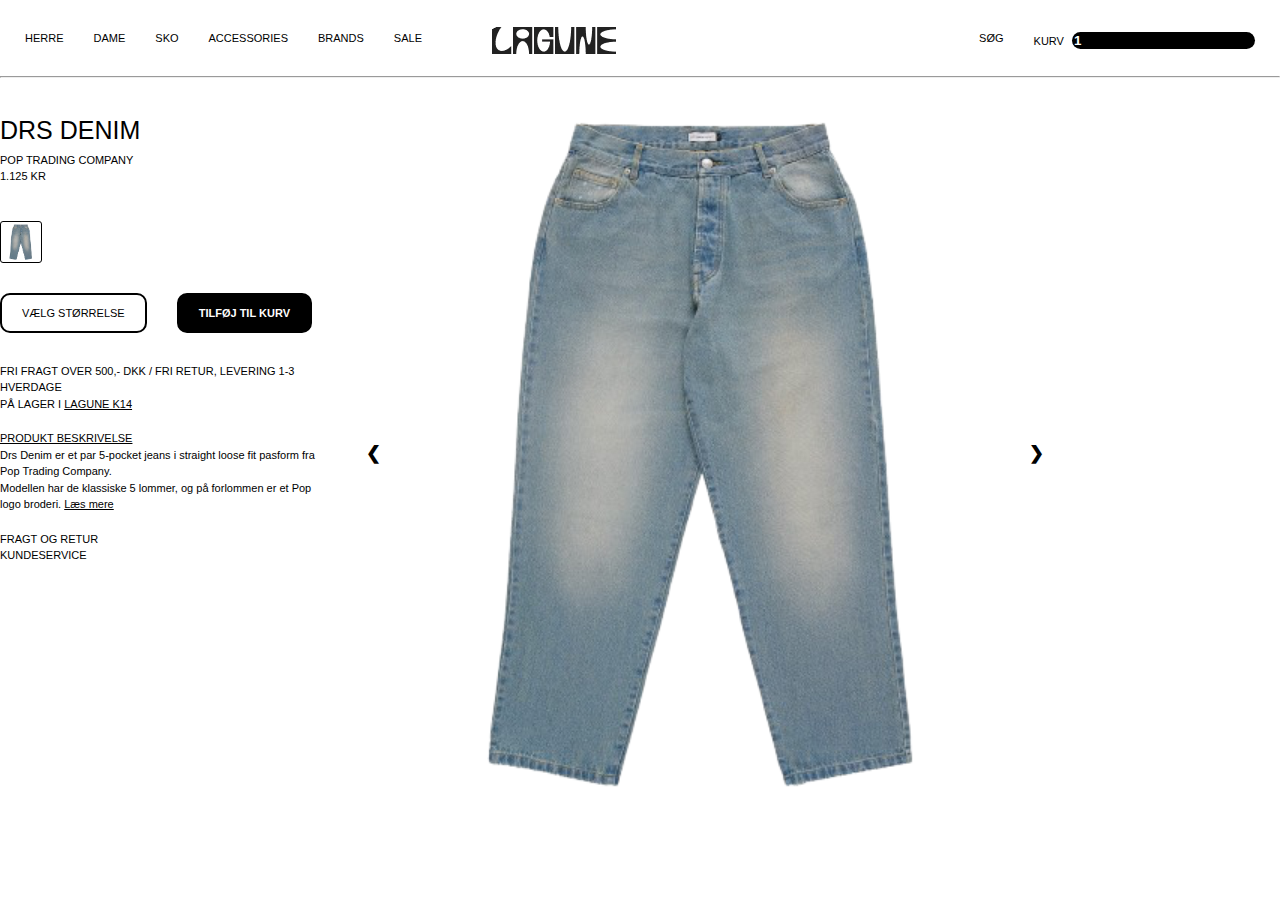
==== index.html @ 2e5c6bef "index.html" ====
<!DOCTYPE html>
<html lang="da">
<head>
    <script src="javascript.js" defer></script>
    <script src="https://ajax.googleapis.com/ajax/libs/jquery/3.7.1/jquery.min.js"></script>
    <link rel="stylesheet" href="javascript.css">
    <meta charset="UTF-8">
    <meta name="viewport" content="width=device-width, initial-scale=1.0">
    <title>Document</title>
</head>
<body>
    <nav>
        <ul class="ulvenstre">
            <li><a href="#">HERRE</a></li>
            <li><a href="#">DAME</a></li>
            <li><a href="#">SKO</a></li>
            <li><a href="#">ACCESSORIES</a></li>
            <li><a href="#">BRANDS</a></li>
            <li><a href="#">SALE</a></li>
        </ul>
            <img class="lagunelogo" src="images/logo.png" alt="lagune logo">
        <ul class="ulhoejre">
            <li>SØG</li>
            <li id="kurv"><a href="kurv.html">KURV <input id="kurvtal" value="1"></input></a></li>
        </ul>
    </nav>
        <hr>
    <div class="storeflex">
        <div>
            <br>
            <br>
            <h1>DRS DENIM</h1>
            <p>POP TRADING COMPANY</p>
            <p>1.125 KR</p>
            <br>
            <br>
            <div class="horisontalt">
                <div class="borderbox"><img src="images/pantsfront.png" alt="produktbillede forfra"></div>
            </div>
        <div class="knapletter">
            <div id="stoerrelsedropdown"></div>
            <div id="tilfoejtilkurv"></div>
        </div>
            <p>FRI FRAGT OVER 500,- DKK / FRI RETUR, LEVERING 1-3 HVERDAGE</p>
            <p>PÅ LAGER I <u>LAGUNE K14</u></p>
            <br>
            <p><u>PRODUKT BESKRIVELSE</u></p>
            <p>Drs Denim er et par 5-pocket jeans i straight loose fit pasform fra Pop Trading Company. 
            <p>Modellen har de klassiske 5 lommer, og på forlommen er et Pop logo broderi.<span> <u>Læs mere</u></span> </p><br>
            <p>FRAGT OG RETUR</p>
            <p>KUNDESERVICE</p>
        </div>
        <div>
            <main></main>
        </div>
    </div>
</body>
</html>
---- javascript.css ----
*{
    font-family: "HaasGrotesk", Helvetica, sans-serif; margin: 0;
}
/*Vincent*/
.ulvenstre{
    list-style-type: none;
    display: flex;
    flex-direction: row;
    padding: 10px;
    margin-top: 10px;
}
.ulhoejre{
    list-style-type: none;
    display: flex;
    flex-direction: row;
    padding: 10px;
    justify-content: flex-end;
    margin-top: 10px;
}
ul li{
    margin: 10px 15px 0px 15px;
}

nav {
    display: flex;
    justify-content: space-between; 
    padding-top: 2px;
    font-size: 11px; 
}

.split {
    height: 100%;
    width: 50%;
    position: fixed;
    z-index: 1;
    top: 0;
    overflow-x: hidden;
    padding-top: 20px;
  }

  .left {
    left: 0;
  }
  
  .right {
    right: 0;
}

p{
    font-size: 11px;
    line-height: 1.5em;
    font-weight: 500;
}

h1 {
    font-size: 25px;
    line-height: 1.3em;
    margin-bottom: 5px;
    font-weight: 500;
}

.borderbox{
    border:1px solid black;
    height: 40px;
    width: 40px;
    display: flex;
    flex-direction: row;
    margin-right: 8px;
    border-radius: 3px;
}

.horisontalt{
    display: flex;
    flex-direction: row;
}

.stortbillede{
    float: right;
    margin-right: 200px;
    height: 750px;
    width: 750px;
}

.lagunelogo{
    padding-top: 10px;
    width: 179px;
    height: 64px;
    margin-right: 300px;
}

/*fjener texdecoration under link*/

a{
    text-decoration: none;
    color: black;
}

/* Kurv hoover effect*/
a:hover {
    border: 1px solid black;
    border-radius: 3px;
    margin: 5px;
  }

/*.kurvheader{
    grid-template-columns: repeat(9, 1fr);
    gap: 30px;
    z-index: 1;
    padding-bottom: 10px;
    list-style-type: none;
    display: flex;
    flex-direction: row;
    padding: 10px;
    font-size: 11px;
    color: #9e9e9e;
    justify-content: space-between;
}

.kurvheader__indhold{

    grid-template-columns: repeat(9, 1fr);
    gap: 30px;
    z-index: 1;
    padding-bottom: 10px;
    display: flex;
    flex-direction: row;
    padding: 10px;
    font-size: 11px;
    color: #000000;
    justify-content: space-between;
}

.kurvheader__indhold--img{
    max-width: 100px;
    height: auto;
}*/
table {
    border-collapse: collapse;
    width: 100%;
  }
  
  td, th {
    text-align: left;
    padding: 8px;
  }
  
  tr:nth-child(even) {
    background-color: #fff;
  }

  .storeflex{
    display: flex;
    flex-direction: row;
    justify-content: space-around;
  }

  .checkoutbutton{
    background-color: black;
    border-radius: 5px;
    color: white;
    border: none;
    padding: 10px 20px;
    font-size: 16px;
    cursor: pointer;
  }















/*Andreas*/


.slideshow-wrapper {
    display: flex;
    justify-content: right; 
    flex-direction: row;

}


.slideshow-container {
    max-width: 1000px;
    position: relative; 
    margin: 0;
    
}


.prev, .next {
    cursor: pointer;
    position: absolute; 
    top: 50%;
    transform: translateY(-50%);
    padding: 16px;
    color: rgb(0, 0, 0);
    font-weight: bold;
    font-size: 18px;
    border-radius: 10px;
    user-select: none;
    transition: 0.1s;

}

.prev {
    left: 20px;
}

.next {
    right: 220px;
}

/*Frederik*/

.add-to-cart {
    background-color: #000;
    color: #fff;
    border: 2px solid black;
    padding: 12px 20px;
    font-size: 11px;
    font-weight: bold;
    text-transform: uppercase;
    cursor: pointer;
    min-width: 130px;
    transition: background-color 0.3s ease, transform 0.2s ease;
    border-radius: 10px;
    display: block;
   margin-left: 30px;
}

.add-to-cart:hover {
    background-color: #ffffff;
    border-radius: 5px;
    color: #000;
    border: 2px solid black;
}

.add-to-cart:active {
    background-color: #ffffff;
    border: #000;
    border-radius: 5px;
    color: #000;
}

#kurvtal{
    border: none;
    color:white;
    font-weight: bold;
    border-radius: 999px;
    width: fit-content;
    margin-left: 5px;
    background-color:black;
    justify-content: center;
}


















/*Sebastian*/




.knapletter {
    /*position: relative;
    display: inline-block;*/
display: flex;
flex-direction: row;
margin-bottom: 30px;
margin-top: 30px;
    
}

.stoerrelseknap {
    background-color: #ffffff;
    cursor: pointer;
    font-size: 11px;
    padding: 12px 20px;
    /*font-weight: 200;*/
    border: 2px solid black;
    border-radius: 10px;
    min-width: 130px;
    text-align: end;
}

.stoerrelseknap:hover {
    background-color: black;
    color: white;
}

.stoerrelserClass {
    /*display: none;*/
    position: absolute;
    overflow: auto;
    min-width: 130px;
    z-index: 1;
    background-color: #f2f2f2;
    border: 2px solid black;
    border-radius: 10px;
    box-shadow: 5px 5px 10px 0px rgba(0,0,0,0.2);
}

.stoerrelserClass p {
    /*display: block;*/
    font-size: 11px;
    padding: 10px;
    /*font-weight: 500;*/
    cursor: pointer;
    border: 1px solid black;
    text-align: end;
}

.stoerrelserClass P:hover {
    background-color: black;
    color: white;
}
/*
.show {
    display: block;
}

.hide {
    display: none;
}*/
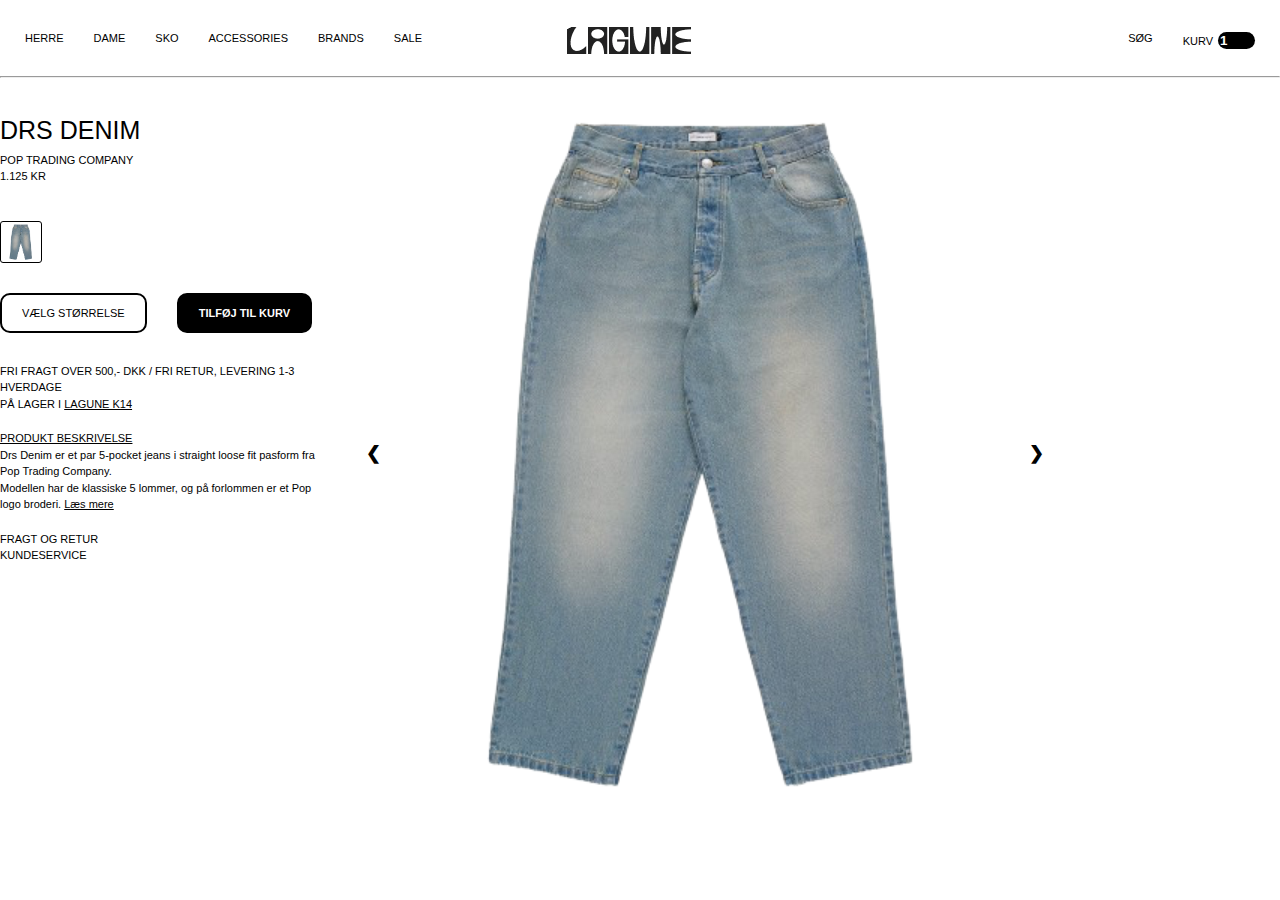
==== commit 4b38f3b3: "Merge branch 'main' of https://github.com/vincent-wiederhold/javascriptprojektmodul4" ====
--- a/index.html
+++ b/index.html
@@ -21,7 +21,8 @@
             <img class="lagunelogo" src="images/logo.png" alt="lagune logo">
         <ul class="ulhoejre">
             <li>SØG</li>
-            <li id="kurv"><a href="kurv.html">KURV <input id="kurvtal" value="1"></input></a></li>
+            <li id="kurv"><a href="kurv.html">KURV</a><input id="kurvtal" value="1" size="2" readonly="readonly"></input></li>
+  
         </ul>
     </nav>
         <hr>
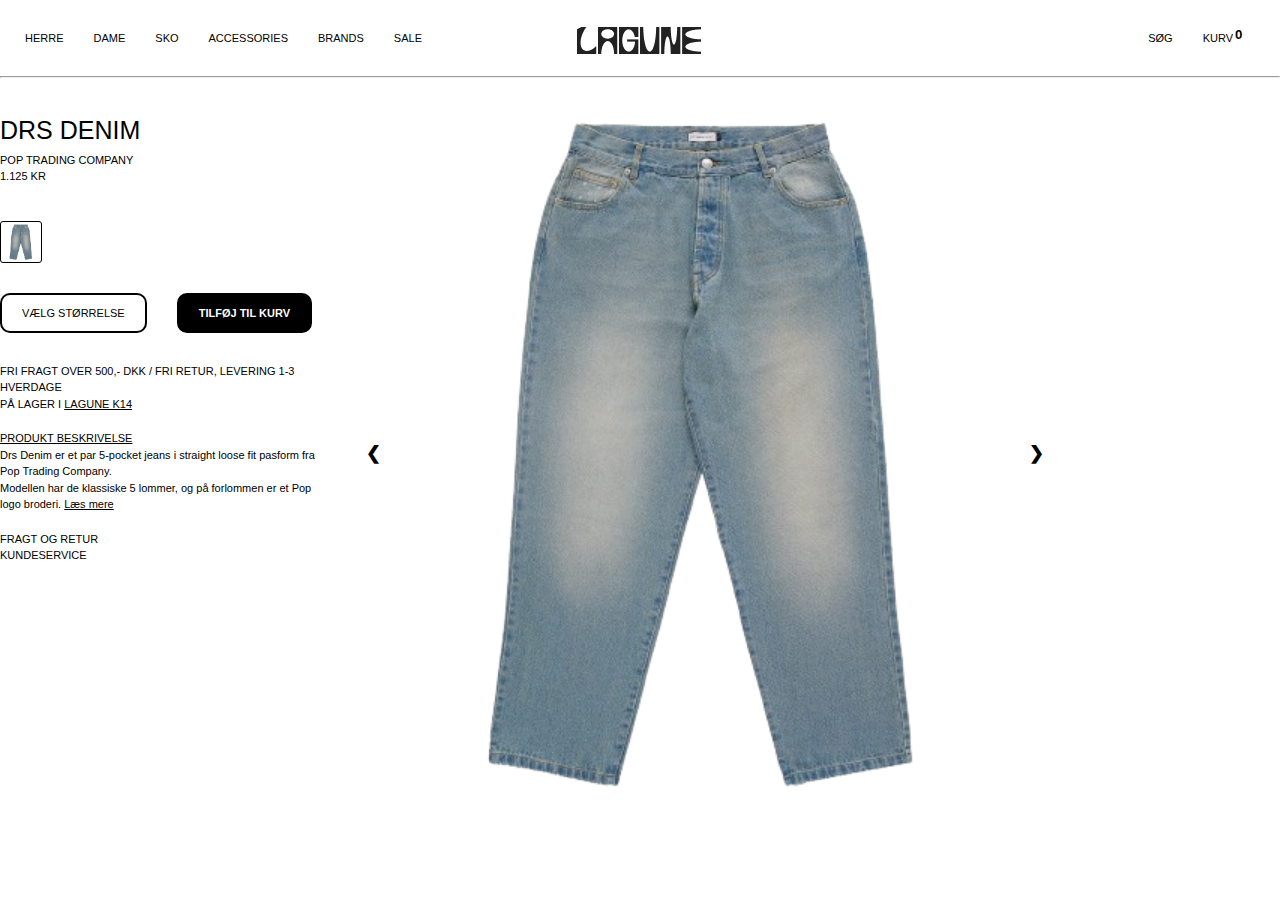
==== commit 2ec6c6d5: "Merge branch 'main' of https://github.com/vincent-wiederhold/javascriptprojektmodul4" ====
--- a/index.html
+++ b/index.html
@@ -21,8 +21,8 @@
             <img class="lagunelogo" src="images/logo.png" alt="lagune logo">
         <ul class="ulhoejre">
             <li>SØG</li>
-            <li id="kurv"><a href="kurv.html">KURV</a><input id="kurvtal" value="1" size="2" readonly="readonly"></input></li>
-  
+            <li id="kurv"><a href="kurv.html">KURV</a></li>
+            <input id="kurvtal" value="0" size="2" readonly="readonly"></input>
         </ul>
     </nav>
         <hr>
--- a/javascript.css
+++ b/javascript.css
@@ -254,13 +254,12 @@
 
 #kurvtal{
     border: none;
-    color:white;
+    color:black;
     font-weight: bold;
     border-radius: 999px;
     width: fit-content;
-    margin-left: 5px;
-    background-color:black;
-    justify-content: center;
+    margin-left: -15px;
+    margin-top: -20px;
 }
 
 
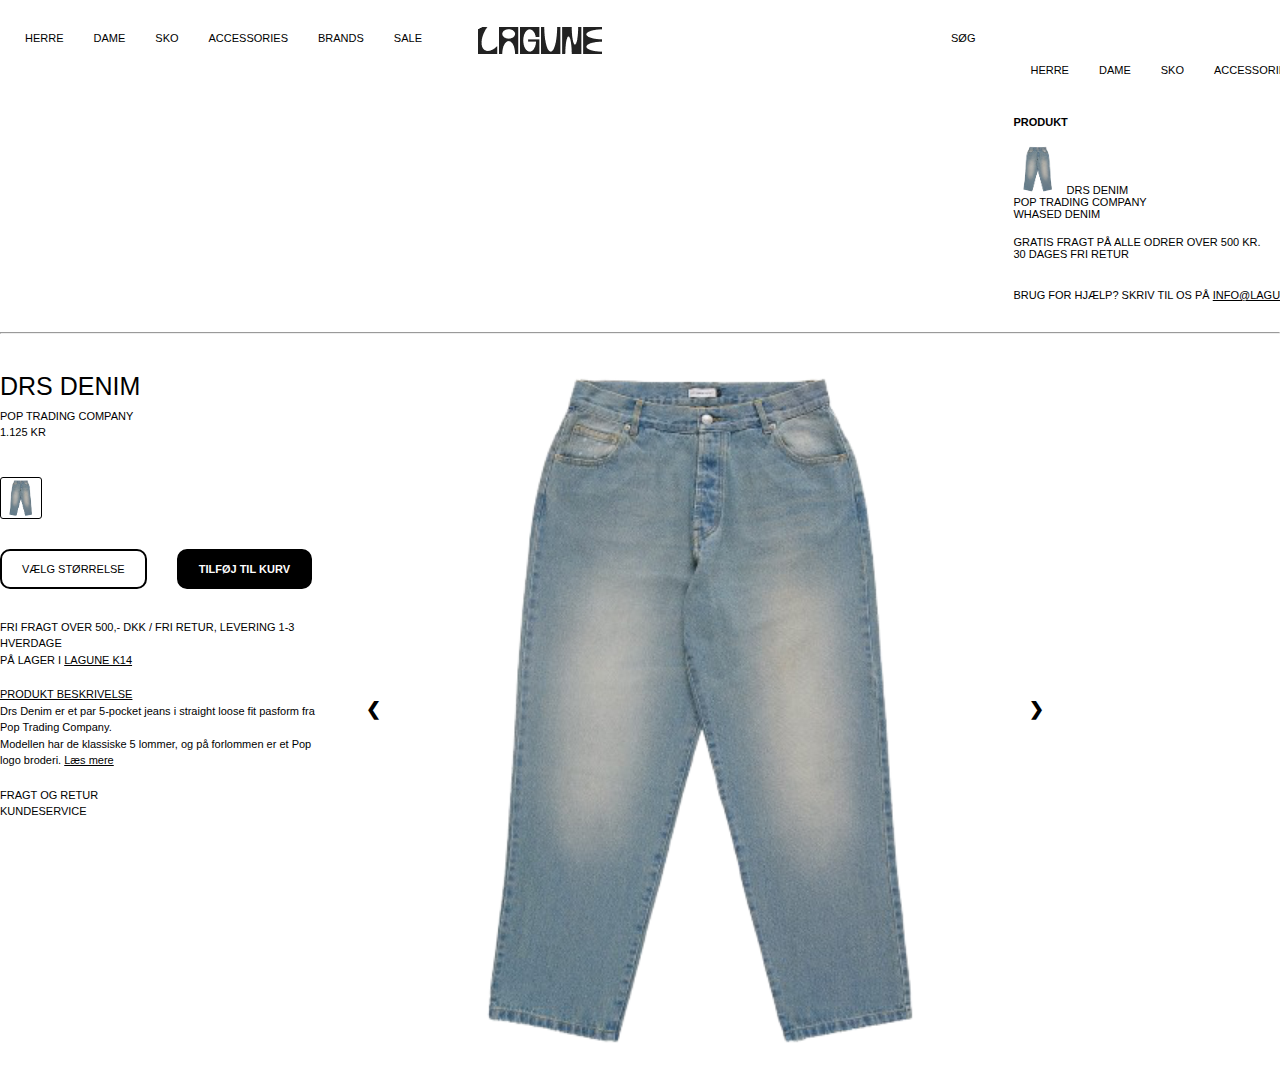
==== commit 5fa876b9: "jkljl" ====
--- a/index.html
+++ b/index.html
@@ -6,7 +6,7 @@
     <link rel="stylesheet" href="javascript.css">
     <meta charset="UTF-8">
     <meta name="viewport" content="width=device-width, initial-scale=1.0">
-    <title>Document</title>
+    <title>JavaScript Projekt</title>
 </head>
 <body>
     <nav>
@@ -21,7 +21,7 @@
             <img class="lagunelogo" src="images/logo.png" alt="lagune logo">
         <ul class="ulhoejre">
             <li>SØG</li>
-            <li id="kurv"><a href="kurv.html">KURV</a></li>
+            <li id="kurv">KURV</li>
             <input id="kurvtal" value="0" size="2" readonly="readonly"></input>
         </ul>
     </nav>
--- a/javascript.css
+++ b/javascript.css
@@ -101,39 +101,6 @@
     border-radius: 3px;
     margin: 5px;
   }
-
-/*.kurvheader{
-    grid-template-columns: repeat(9, 1fr);
-    gap: 30px;
-    z-index: 1;
-    padding-bottom: 10px;
-    list-style-type: none;
-    display: flex;
-    flex-direction: row;
-    padding: 10px;
-    font-size: 11px;
-    color: #9e9e9e;
-    justify-content: space-between;
-}
-
-.kurvheader__indhold{
-
-    grid-template-columns: repeat(9, 1fr);
-    gap: 30px;
-    z-index: 1;
-    padding-bottom: 10px;
-    display: flex;
-    flex-direction: row;
-    padding: 10px;
-    font-size: 11px;
-    color: #000000;
-    justify-content: space-between;
-}
-
-.kurvheader__indhold--img{
-    max-width: 100px;
-    height: auto;
-}*/
 table {
     border-collapse: collapse;
     width: 100%;
@@ -163,24 +130,13 @@
     font-size: 16px;
     cursor: pointer;
   }
-
-
-
-
-
-
-
-
-
-
-
-
-
+.ovelay{
+position: relative;
+z-index: 2;
+}
 
 
 /*Andreas*/
-
-
 .slideshow-wrapper {
     display: flex;
     justify-content: right; 
@@ -220,8 +176,8 @@
     right: 220px;
 }
 
+
 /*Frederik*/
-
 .add-to-cart {
     background-color: #000;
     color: #fff;
@@ -263,34 +219,12 @@
 }
 
 
-
-
-
-
-
-
-
-
-
-
-
-
-
-
-
-
 /*Sebastian*/
-
-
-
-
 .knapletter {
-    /*position: relative;
-    display: inline-block;*/
-display: flex;
-flex-direction: row;
-margin-bottom: 30px;
-margin-top: 30px;
+    display: flex;
+    flex-direction: row;
+    margin-bottom: 30px;
+    margin-top: 30px;
     
 }
 
@@ -299,7 +233,6 @@
     cursor: pointer;
     font-size: 11px;
     padding: 12px 20px;
-    /*font-weight: 200;*/
     border: 2px solid black;
     border-radius: 10px;
     min-width: 130px;
@@ -312,7 +245,6 @@
 }
 
 .stoerrelserClass {
-    /*display: none;*/
     position: absolute;
     overflow: auto;
     min-width: 130px;
@@ -324,10 +256,8 @@
 }
 
 .stoerrelserClass p {
-    /*display: block;*/
     font-size: 11px;
     padding: 10px;
-    /*font-weight: 500;*/
     cursor: pointer;
     border: 1px solid black;
     text-align: end;
@@ -336,12 +266,4 @@
 .stoerrelserClass P:hover {
     background-color: black;
     color: white;
-}
-/*
-.show {
-    display: block;
-}
-
-.hide {
-    display: none;
-}*/+}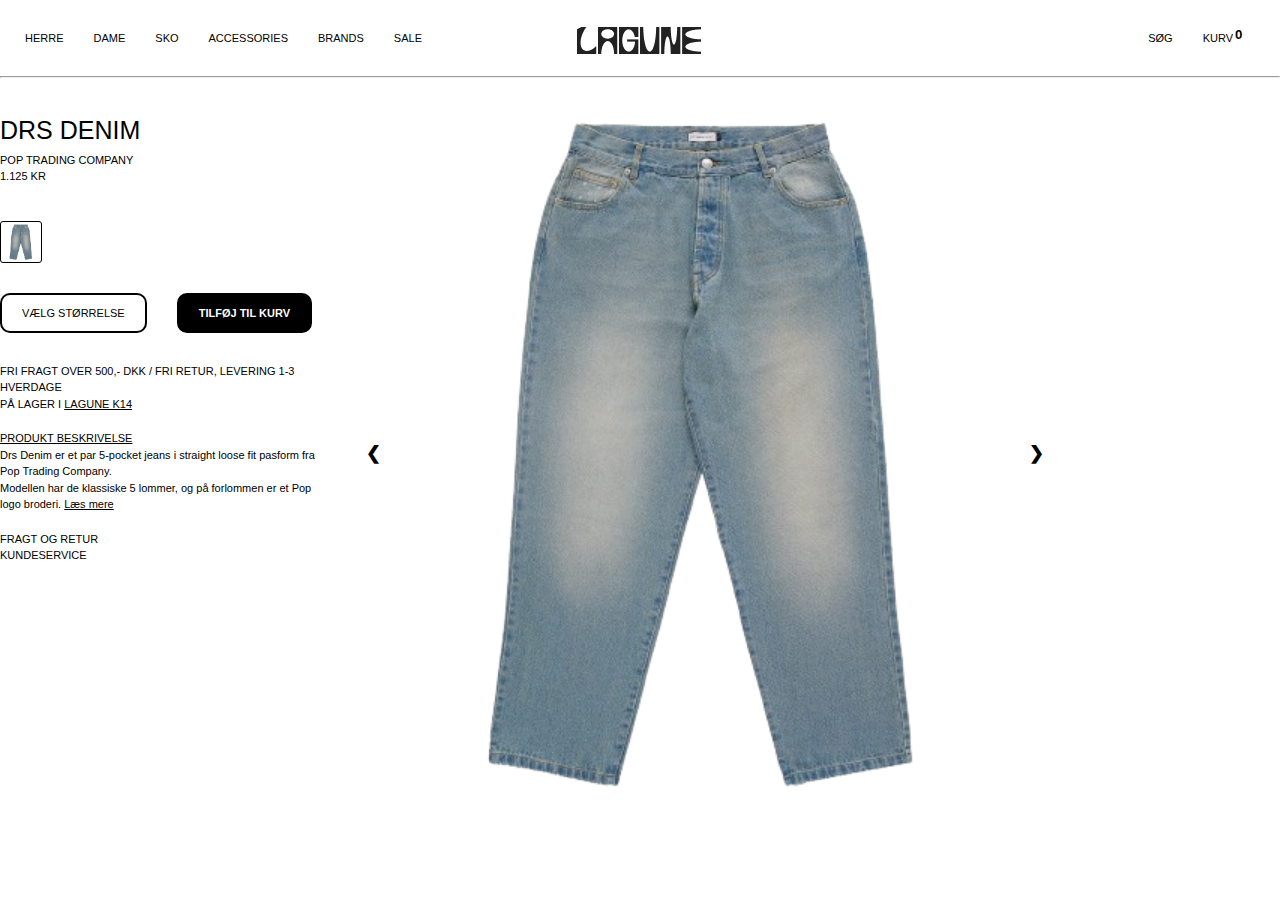
==== commit f03c2ec2: "iopdaterihn" ====
--- a/index.html
+++ b/index.html
@@ -21,7 +21,7 @@
             <img class="lagunelogo" src="images/logo.png" alt="lagune logo">
         <ul class="ulhoejre">
             <li>SØG</li>
-            <li id="kurv">KURV</li>
+            <li id="kurv"><a href="kurv.html">KURV</a></li>
             <input id="kurvtal" value="0" size="2" readonly="readonly"></input>
         </ul>
     </nav>
